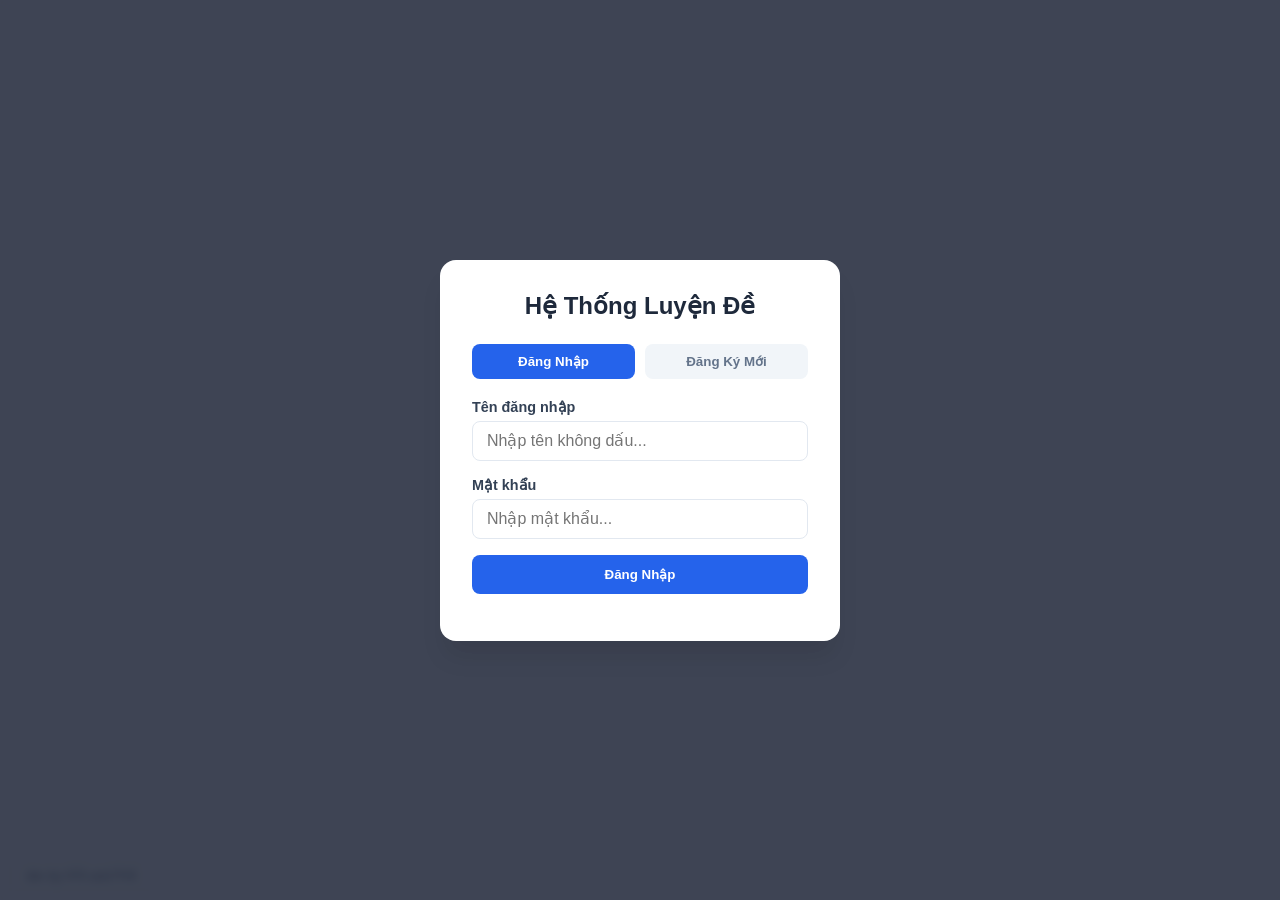
==== index.html @ 0e9c4693 "Add files via upload" ====
<!DOCTYPE html>
<html lang="vi">
<head>
  <meta charset="UTF-8">
  <meta name="viewport" content="width=device-width, initial-scale=1.0">
  <title>Hệ Thống Luyện Đề - HTA & PVK</title>
  <link rel="stylesheet" href="style.css">
  <script src="https://cdnjs.cloudflare.com/ajax/libs/mammoth/1.6.0/mammoth.browser.min.js"></script>
</head>
<body>

  <!-- ĐĂNG NHẬP / ĐĂNG KÝ -->
  <div id="auth-screen">
    <div class="auth-box">
      <div class="auth-title">Hệ Thống Luyện Đề</div>
      <div class="auth-tabs">
        <button class="tab-btn active" id="tab-login" onclick="switchTab('login')">Đăng Nhập</button>
        <button class="tab-btn" id="tab-register" onclick="switchTab('register')">Đăng Ký Mới</button>
      </div>
      <div class="input-group">
        <label>Tên đăng nhập</label>
        <input type="text" id="username" placeholder="Nhập tên không dấu...">
      </div>
      <div class="input-group">
        <label>Mật khẩu</label>
        <input type="password" id="password" placeholder="Nhập mật khẩu...">
      </div>
      <div class="input-group" id="admin-code-group" style="display: none;">
        <label>Mã cấp quyền (Admin Code)</label>
        <input type="text" id="adminCode" placeholder="Nhập mã hệ thống cấp...">
      </div>
      <button class="auth-submit" id="btn-auth" onclick="handleAuth()">Đăng Nhập</button>
      <div id="auth-msg"></div>
    </div>
  </div>

  <!-- SẢNH CHỌN MÔN & ĐỀ THI -->
  <div id="dashboard-screen" style="display: none;">
    <header>
      <div class="header-left">HTA & PVK - Sảnh</div>
      <div class="header-right">
        <!-- Nút Thêm đề được ẩn đi, chỉ hiện cho Admin -->
        <button class="btn-add-test" id="btn-add-test" onclick="openUploadModal()" style="display: none;">➕ Thêm Đề Word</button>
        <div class="user-badge" id="dash-username">👤 Guest</div>
        <button class="btn-logout" onclick="logout()">Đăng xuất</button>
      </div>
    </header>
    
    <div class="dashboard-content">
      <h2 class="dash-title" id="dash-main-title">Chọn môn học</h2>
      <div class="subject-grid" id="subject-grid"></div>
      <div id="test-selection" style="display: none;">
        <button class="btn-back" onclick="backToSubjects()">⬅ Quay lại danh sách môn</button>
        <div class="test-list" id="test-list"></div>
      </div>
    </div>
  </div>

  <!-- PHÒNG THI -->
  <div id="app-screen" style="display: none;">
    <header>
      <div class="header-left" id="exam-header-title">Đang làm bài...</div>
      <div class="header-right">
        <div class="timer" id="countdown-timer">00:00</div>
        <button class="btn-submit" id="submit-btn" onclick="submitTest()">Nộp bài</button>
        <button class="btn-logout" onclick="exitExam()">Thoát</button>
      </div>
    </header>

    <div class="main-container">
      <div class="sidebar">
        <div class="sidebar-title">Danh sách câu hỏi</div>
        <div class="question-grid" id="q-grid"></div>
      </div>
      <div class="content-area">
        <div class="quiz-card">
          <div id="score-display"></div>
          
          <div class="q-type-badge" id="q-type-badge">Đang tải...</div>
          <div class="question-text" id="q-title">Đang tải câu hỏi...</div>
          
          <div class="image-box" id="q-image-box">
            <img id="q-image" src="" alt="">
          </div>
          
          <div id="answers-container"></div>
          
          <div class="nav-buttons">
            <button class="btn-nav" id="btn-prev" onclick="changeQuestion(-1)">Quay lại</button>
            <button class="btn-nav" id="btn-next" onclick="changeQuestion(1)">Tiếp theo</button>
          </div>
        </div>
      </div>
    </div>
  </div>

  <!-- MODAL UPLOAD FILE WORD -->
  <div id="upload-modal" class="modal" style="display: none;">
    <div class="modal-content">
      <div class="modal-header">
        <h3>Thêm Đề Thi Mới Từ File Word (.docx)</h3>
        <span class="close-btn" onclick="closeUploadModal()">&times;</span>
      </div>
      <div class="modal-body">
        <div class="input-group">
          <label>Môn học</label>
          <select id="import-subject" class="custom-select">
            <option value="toan">Toán</option>
            <option value="ly">Vật Lý</option>
            <option value="tin">Tin Học</option>
          </select>
        </div>
        <div class="input-group">
          <label>Tên đề thi</label>
          <input type="text" id="import-title" placeholder="VD: Đề Ôn Tập Số 1">
        </div>
        <div class="input-group">
          <label>Thời gian làm bài (Phút)</label>
          <input type="number" id="import-time" value="45">
        </div>
        <div class="input-group">
          <label>Chọn File Word (.docx)</label>
          <input type="file" id="import-file" accept=".docx">
        </div>
      </div>
      <div class="modal-footer">
        <button class="btn-submit" onclick="processWordFile()">Tải Đề Lên</button>
      </div>
    </div>
  </div>

  <div class="dev-signature">dev by HTA and PVK</div>
  <script src="script.js"></script>
</body>
</html>
---- style.css ----
:root {
  --primary: #2563eb;
  --primary-light: #eff6ff;
  --correct: #22c55e;
  --correct-light: #f0fdf4;
  --wrong: #ef4444;
  --wrong-light: #fef2f2;
  --text-main: #334155;
  --text-muted: #64748b;
  --border: #e2e8f0;
  --bg: #f8fafc;
}

* { box-sizing: border-box; font-family: -apple-system, BlinkMacSystemFont, "Segoe UI", Roboto, sans-serif; margin: 0; padding: 0; }
body { background-color: var(--bg); display: flex; flex-direction: column; height: 100vh; color: var(--text-main); overflow: hidden; }

/* Header */
header { background: #1e293b; color: white; padding: 0 24px; height: 60px; display: flex; justify-content: space-between; align-items: center; z-index: 10; flex-shrink: 0; }
.header-left { font-size: 1.1rem; font-weight: 600; }
.user-badge { background: rgba(255,255,255,0.1); padding: 4px 12px; border-radius: 20px; font-size: 0.9rem; margin-right: 15px; }
.header-right { display: flex; align-items: center; gap: 10px; }

/* Buttons */
.btn-submit { background: var(--primary); color: white; border: none; padding: 8px 16px; border-radius: 6px; font-weight: 600; cursor: pointer; }
.btn-submit:hover { background: #1d4ed8; }
.btn-logout { background: #ef4444; color: white; border: none; padding: 8px 12px; border-radius: 6px; font-weight: 600; cursor: pointer; }
.btn-back { background: white; color: var(--text-main); border: 1px solid var(--border); padding: 8px 16px; border-radius: 8px; font-weight: 600; cursor: pointer; margin-bottom: 20px; }
.btn-add-test { background: #10b981; color: white; border: none; padding: 6px 14px; border-radius: 6px; font-weight: 600; cursor: pointer; margin-right: 10px; }

/* Auth Screen */
#auth-screen { position: fixed; top: 0; left: 0; width: 100%; height: 100%; background: rgba(15, 23, 42, 0.8); backdrop-filter: blur(5px); display: flex; justify-content: center; align-items: center; z-index: 1000; }
.auth-box { background: white; width: 400px; padding: 32px; border-radius: 16px; box-shadow: 0 20px 25px -5px rgba(0,0,0,0.1); }
.auth-title { font-size: 1.5rem; font-weight: 700; color: #1e293b; text-align: center; margin-bottom: 24px; }
.auth-tabs { display: flex; gap: 10px; margin-bottom: 20px; }
.tab-btn { flex: 1; padding: 10px; border: none; background: #f1f5f9; border-radius: 8px; cursor: pointer; font-weight: 600; color: var(--text-muted); }
.tab-btn.active { background: var(--primary); color: white; }
.input-group { margin-bottom: 16px; }
.input-group label { display: block; font-size: 0.9rem; font-weight: 600; margin-bottom: 6px; }
.input-group input, .custom-select { width: 100%; padding: 10px 14px; border: 1px solid var(--border); border-radius: 8px; font-size: 1rem; outline: none; }
.auth-submit { width: 100%; padding: 12px; background: var(--primary); color: white; border: none; border-radius: 8px; font-weight: 600; cursor: pointer; }
#auth-msg { text-align: center; margin-top: 15px; font-size: 0.9rem; font-weight: 600; }
.msg-error { color: var(--wrong); }
.msg-success { color: var(--correct); }

/* Dashboard */
#dashboard-screen { display: flex; flex-direction: column; height: 100vh; }
.dashboard-content { flex: 1; padding: 40px; max-width: 1000px; margin: 0 auto; width: 100%; overflow-y: auto; }
.dash-title { font-size: 1.8rem; font-weight: 700; margin-bottom: 30px; border-bottom: 2px solid var(--border); padding-bottom: 10px; }
.subject-grid { display: grid; grid-template-columns: repeat(auto-fill, minmax(250px, 1fr)); gap: 20px; }
.subject-card { background: white; border: 1px solid var(--border); border-radius: 12px; padding: 30px 20px; text-align: center; cursor: pointer; transition: 0.2s; }
.subject-card:hover { border-color: var(--primary); transform: translateY(-3px); }
.subject-icon { font-size: 3rem; margin-bottom: 15px; }
.subject-name { font-size: 1.3rem; font-weight: 600; }
.test-list { display: flex; flex-direction: column; gap: 15px; }
.test-item { background: white; border: 1px solid var(--border); border-radius: 10px; padding: 20px; display: flex; justify-content: space-between; align-items: center; }
.btn-start-test { background: var(--primary); color: white; border: none; padding: 10px 20px; border-radius: 8px; font-weight: 600; cursor: pointer; }

/* Exam Room */
#app-screen { display: flex; flex-direction: column; height: 100vh; }
.timer { font-size: 1.2rem; font-weight: 700; color: #fbbf24; background: rgba(0,0,0,0.2); padding: 6px 16px; border-radius: 6px; }
.main-container { display: flex; flex: 1; overflow: hidden; }
.sidebar { width: 280px; background: white; border-right: 1px solid var(--border); padding: 20px; overflow-y: auto; }
.question-grid { display: grid; grid-template-columns: repeat(5, 1fr); gap: 8px; }
.q-btn { aspect-ratio: 1; display: flex; align-items: center; justify-content: center; background: white; border: 1px solid var(--border); border-radius: 6px; cursor: pointer; font-weight: 500; }
.q-btn.active { border: 2px solid var(--primary); font-weight: 700; }
.q-btn.answered { background: var(--primary-light); border-color: var(--primary); color: var(--primary); }
.q-btn.review-correct { background: var(--correct); color: white; }
.q-btn.review-wrong { background: var(--wrong); color: white; }

.content-area { flex: 1; padding: 32px; overflow-y: auto; }
.quiz-card { background: white; max-width: 850px; margin: 0 auto; padding: 32px; border-radius: 12px; border: 1px solid var(--border); }
.q-type-badge { display: inline-block; background: #e0e7ff; color: #3730a3; padding: 4px 12px; border-radius: 20px; font-weight: 600; font-size: 0.85rem; margin-bottom: 15px; }
.question-text { font-size: 1.1rem; font-weight: 500; line-height: 1.6; margin-bottom: 20px; }

/* DẠNG 1: Trắc nghiệm 4 đáp án */
.options-container { display: flex; flex-direction: column; gap: 12px; }
.option { display: flex; align-items: center; padding: 12px 16px; border: 1px solid var(--border); border-radius: 8px; cursor: pointer; }
.option.selected { border-color: var(--primary); background: var(--primary-light); }
.option.correct { border-color: var(--correct); background: var(--correct-light); }
.option.wrong { border-color: var(--wrong); background: var(--wrong-light); }
.opt-label { width: 28px; height: 28px; border-radius: 50%; border: 1px solid var(--text-muted); display: flex; align-items: center; justify-content: center; margin-right: 12px; font-weight: 600; }

/* DẠNG 2: Bảng Đúng/Sai 4 ý (a, b, c, d) */
.tf-table { width: 100%; border-collapse: collapse; margin-top: 10px; }
.tf-table th, .tf-table td { border: 1px solid var(--border); padding: 12px; text-align: left; }
.tf-table th { background: #f8fafc; font-weight: 600; }
.tf-btn-group { display: flex; gap: 8px; }
.tf-btn { padding: 6px 16px; border: 1px solid var(--border); background: white; border-radius: 6px; cursor: pointer; font-weight: 600; }
.tf-btn.selected-D { background: var(--correct); color: white; border-color: var(--correct); }
.tf-btn.selected-S { background: var(--wrong); color: white; border-color: var(--wrong); }

/* DẠNG 3: Trả lời ngắn */
.short-answer-box { margin-top: 15px; }
.short-answer-input { width: 100%; max-width: 300px; padding: 12px; border: 2px solid var(--border); border-radius: 8px; font-size: 1.1rem; outline: none; }
.short-answer-input:focus { border-color: var(--primary); }

/* Navigation */
.nav-buttons { display: flex; justify-content: space-between; margin-top: 32px; }
.btn-nav { padding: 10px 20px; border: 1px solid var(--border); background: white; border-radius: 6px; cursor: pointer; font-weight: 500; }

/* Modal Upload */
.modal { position: fixed; top:0; left:0; width:100%; height:100%; background: rgba(0,0,0,0.5); display: flex; justify-content: center; align-items: center; z-index: 2000; }
.modal-content { background: white; padding: 25px; border-radius: 12px; width: 500px; max-width: 90%; }
.modal-header { display: flex; justify-content: space-between; align-items: center; margin-bottom: 20px; }
.close-btn { font-size: 1.5rem; cursor: pointer; }
.guide-box { background: #f1f5f9; padding: 12px; border-radius: 8px; font-size: 0.85rem; color: #475569; margin-top: 15px; }
.guide-box code { background: #e2e8f0; padding: 2px 4px; border-radius: 4px; color: #0f172a; }

/* Score result */
#score-display { display: none; background: #f0fdf4; border: 1px solid #bbf7d0; padding: 20px; border-radius: 12px; margin-bottom: 25px; text-align: center; }
.score-title { font-size: 1.2rem; font-weight: 700; color: #166534; margin-bottom: 10px; }
.score-stats { display: flex; justify-content: center; gap: 20px; font-size: 1rem; color: #15803d; flex-wrap: wrap; }
.score-stats span { font-weight: 700; }
.dev-signature { position: fixed; bottom: 12px; left: 15px; font-size: 0.75rem; color: var(--text-muted); background: white; padding: 4px 10px; border-radius: 12px; border: 1px solid var(--border); }
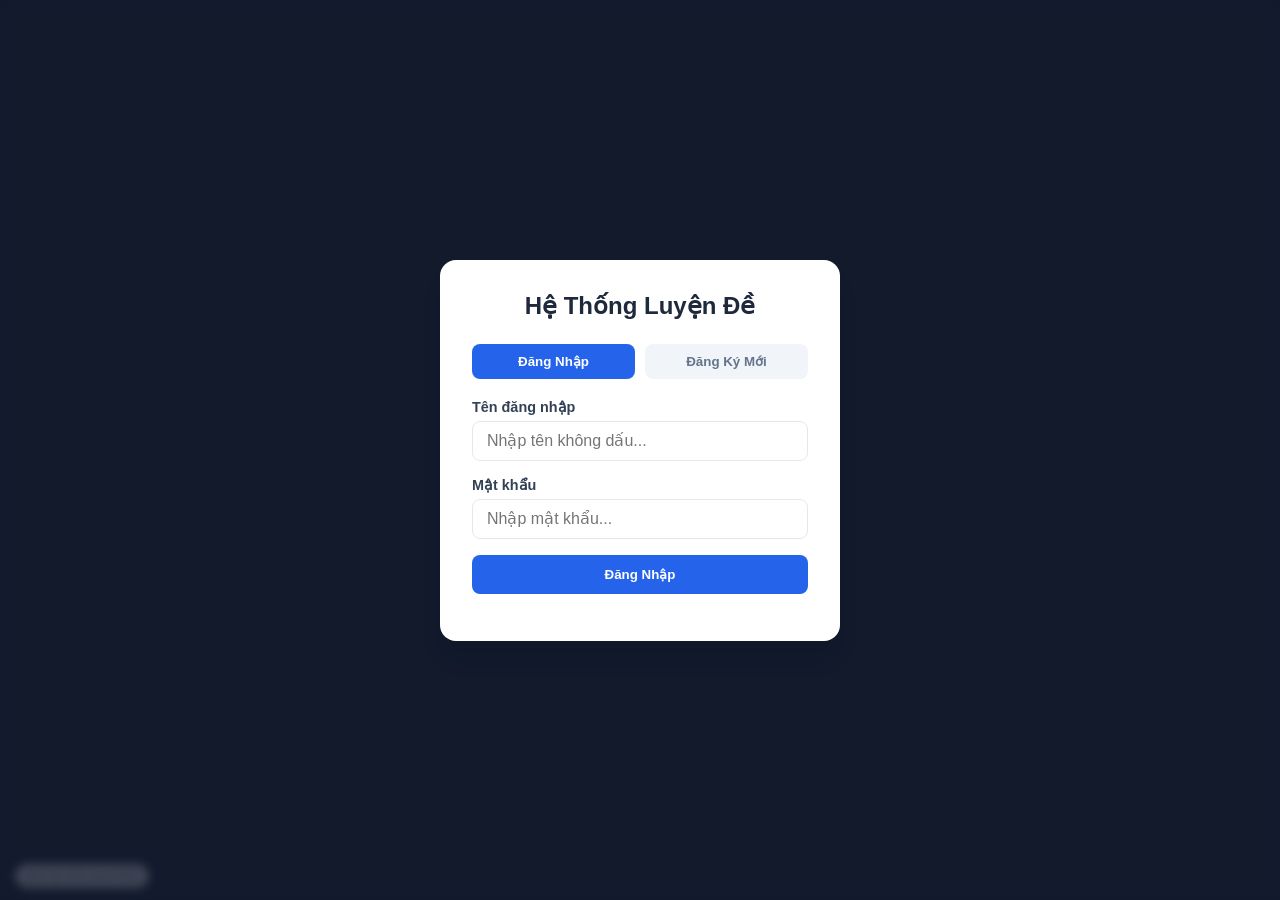
==== commit 1bac8696: "Add files via upload" ====
--- a/index.html
+++ b/index.html
@@ -39,7 +39,9 @@
     <header>
       <div class="header-left">HTA & PVK - Sảnh</div>
       <div class="header-right">
-        <!-- Nút Thêm đề được ẩn đi, chỉ hiện cho Admin -->
+        <button onclick="nextTheme()" style="background: #ec4899; color: white; border: none; padding: 10px 15px; border-radius: 8px; cursor: pointer; margin-left: 10px; font-weight: bold;">
+            🎨 Đổi Hình Nền
+        </button>
         <button class="btn-add-test" id="btn-add-test" onclick="openUploadModal()" style="display: none;">➕ Thêm Đề Word</button>
         <div class="user-badge" id="dash-username">👤 Guest</div>
         <button class="btn-logout" onclick="logout()">Đăng xuất</button>
@@ -94,42 +96,44 @@
     </div>
   </div>
 
-  <!-- MODAL UPLOAD FILE WORD -->
-  <div id="upload-modal" class="modal" style="display: none;">
-    <div class="modal-content">
-      <div class="modal-header">
-        <h3>Thêm Đề Thi Mới Từ File Word (.docx)</h3>
-        <span class="close-btn" onclick="closeUploadModal()">&times;</span>
-      </div>
-      <div class="modal-body">
-        <div class="input-group">
-          <label>Môn học</label>
-          <select id="import-subject" class="custom-select">
-            <option value="toan">Toán</option>
-            <option value="ly">Vật Lý</option>
-            <option value="tin">Tin Học</option>
-          </select>
+  <!-- MODAL UPLOAD FILE WORD (Đã fix gộp thành 1) -->
+  <div id="upload-modal" style="display:none; position:fixed; top:0; left:0; width:100%; height:100%; background:rgba(0,0,0,0.6); align-items:center; justify-content:center; z-index:999;">
+    <div style="background:white; padding:25px; border-radius:12px; width:450px; max-width:90%;">
+        <div style="display:flex; justify-content:space-between; margin-bottom:15px;">
+            <h3 style="margin:0;">Thêm Đề Thi (Hỗ trợ 2 Phần)</h3>
+            <button onclick="closeUploadModal()" style="border:none; background:none; font-size:1.5rem; cursor:pointer;">&times;</button>
         </div>
-        <div class="input-group">
-          <label>Tên đề thi</label>
-          <input type="text" id="import-title" placeholder="VD: Đề Ôn Tập Số 1">
+        
+        <label style="font-weight:bold;">Môn học:</label>
+        <select id="import-subject" style="width:100%; padding:10px; margin-top:5px; margin-bottom:15px; border:1px solid #ccc; border-radius:6px;">
+            <option value="toan">Toán</option><option value="ly">Vật Lý</option><option value="tin">Tin Học</option>
+        </select>
+        
+        <label style="font-weight:bold;">Tên đề thi:</label>
+        <input type="text" id="import-title" placeholder="VD: Toán THPT Đề 1..." style="width:100%; padding:10px; margin-top:5px; margin-bottom:15px; border:1px solid #ccc; border-radius:6px; box-sizing:border-box;">
+        
+        <label style="font-weight:bold;">Thời gian làm bài (Phút):</label>
+        <input type="number" id="import-time" value="45" style="width:100%; padding:10px; margin-top:5px; margin-bottom:15px; border:1px solid #ccc; border-radius:6px; box-sizing:border-box;">
+        
+        <div style="background: #f1f5f9; padding: 10px; border-radius: 8px; border-left: 4px solid #3b82f6; margin-bottom: 10px;">
+            <label style="color:#2563eb; font-weight:bold;">1. Tải lên File Trắc nghiệm & Đúng/Sai</label>
+            <input type="file" id="import-file-mcq" accept=".docx" style="margin-top:5px;">
         </div>
-        <div class="input-group">
-          <label>Thời gian làm bài (Phút)</label>
-          <input type="number" id="import-time" value="45">
+
+        <div style="background: #fdf2f8; padding: 10px; border-radius: 8px; border-left: 4px solid #ec4899; margin-bottom: 20px;">
+            <label style="color:#db2777; font-weight:bold;">2. Tải lên File Tự Luận (Bỏ trống nếu k có)</label>
+            <input type="file" id="import-file-sa" accept=".docx" style="margin-top:5px;">
         </div>
-        <div class="input-group">
-          <label>Chọn File Word (.docx)</label>
-          <input type="file" id="import-file" accept=".docx">
-        </div>
-      </div>
-      <div class="modal-footer">
-        <button class="btn-submit" onclick="processWordFile()">Tải Đề Lên</button>
-      </div>
+        
+        <button onclick="processWordFile()" style="width:100%; padding:12px; background:#3b82f6; color:white; border:none; border-radius:8px; font-weight:bold; cursor:pointer;">Tiến hành nạp đề</button>
     </div>
   </div>
 
   <div class="dev-signature">dev by HTA and PVK</div>
+
+  <!-- Thứ tự nạp script rất quan trọng -->
+  <script src="database.js"></script>
+  <script src="themes.js"></script>
   <script src="script.js"></script>
 </body>
 </html>
--- a/style.css
+++ b/style.css
@@ -111,4 +111,9 @@
 .score-title { font-size: 1.2rem; font-weight: 700; color: #166534; margin-bottom: 10px; }
 .score-stats { display: flex; justify-content: center; gap: 20px; font-size: 1rem; color: #15803d; flex-wrap: wrap; }
 .score-stats span { font-weight: 700; }
-.dev-signature { position: fixed; bottom: 12px; left: 15px; font-size: 0.75rem; color: var(--text-muted); background: white; padding: 4px 10px; border-radius: 12px; border: 1px solid var(--border); }+.dev-signature { position: fixed; bottom: 12px; left: 15px; font-size: 0.75rem; color: var(--text-muted); background: white; padding: 4px 10px; border-radius: 12px; border: 1px solid var(--border); }
+.subject-card, .test-item, #answers-container, #q-grid, .modal-content {
+    background: rgba(255, 255, 255, 0.9) !important;
+    backdrop-filter: blur(8px);
+    box-shadow: 0 4px 6px rgba(0,0,0,0.1);
+}
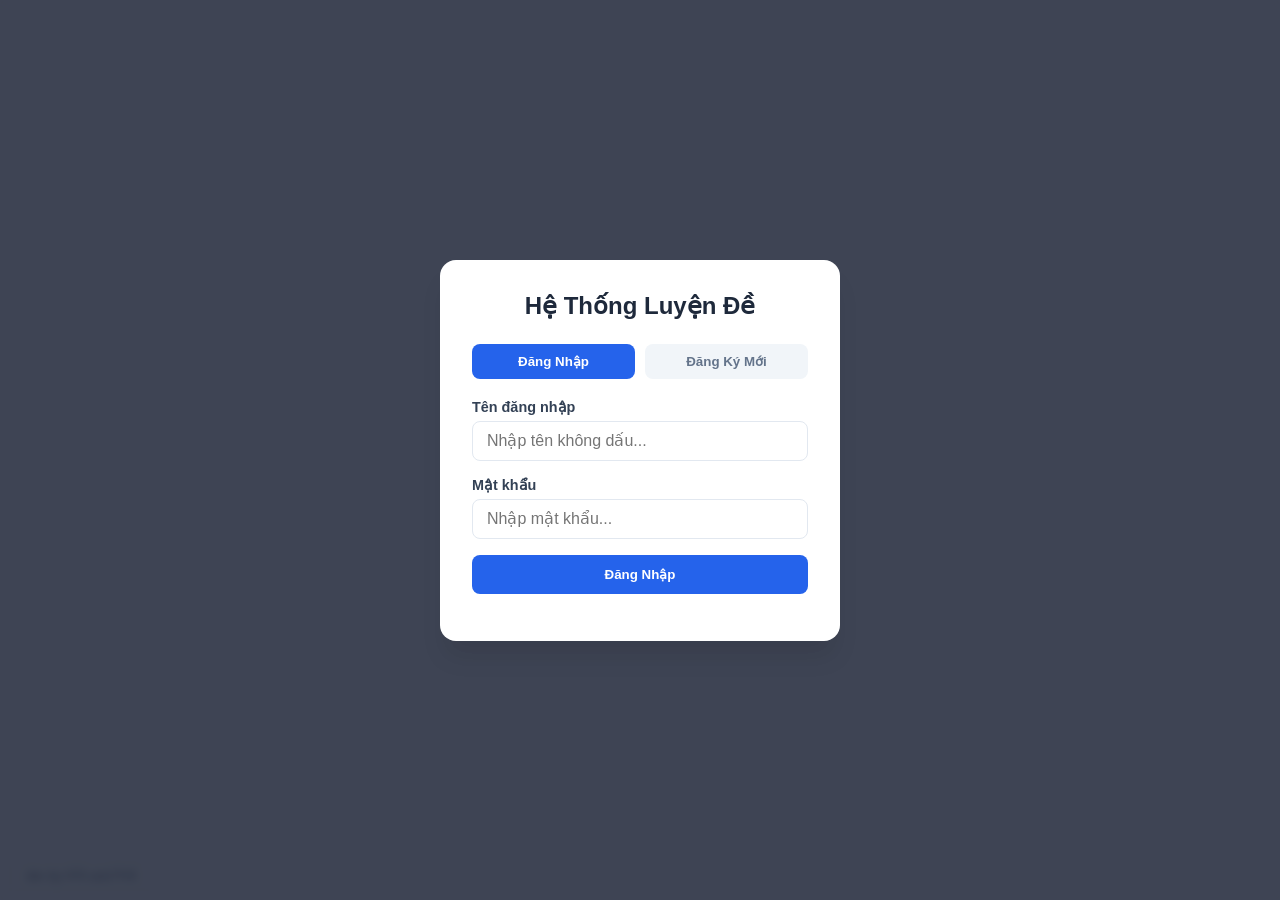
==== commit 59ed7c8c: "Add files via upload" ====
--- a/index.html
+++ b/index.html
@@ -96,7 +96,7 @@
     </div>
   </div>
 
-  <!-- MODAL UPLOAD FILE WORD (Đã fix gộp thành 1) -->
+  <!-- MODAL UPLOAD FILE WORD -->
   <div id="upload-modal" style="display:none; position:fixed; top:0; left:0; width:100%; height:100%; background:rgba(0,0,0,0.6); align-items:center; justify-content:center; z-index:999;">
     <div style="background:white; padding:25px; border-radius:12px; width:450px; max-width:90%;">
         <div style="display:flex; justify-content:space-between; margin-bottom:15px;">
@@ -131,7 +131,7 @@
 
   <div class="dev-signature">dev by HTA and PVK</div>
 
-  <!-- Thứ tự nạp script rất quan trọng -->
+  <!--- nạp script  -->
   <script src="database.js"></script>
   <script src="themes.js"></script>
   <script src="script.js"></script>
